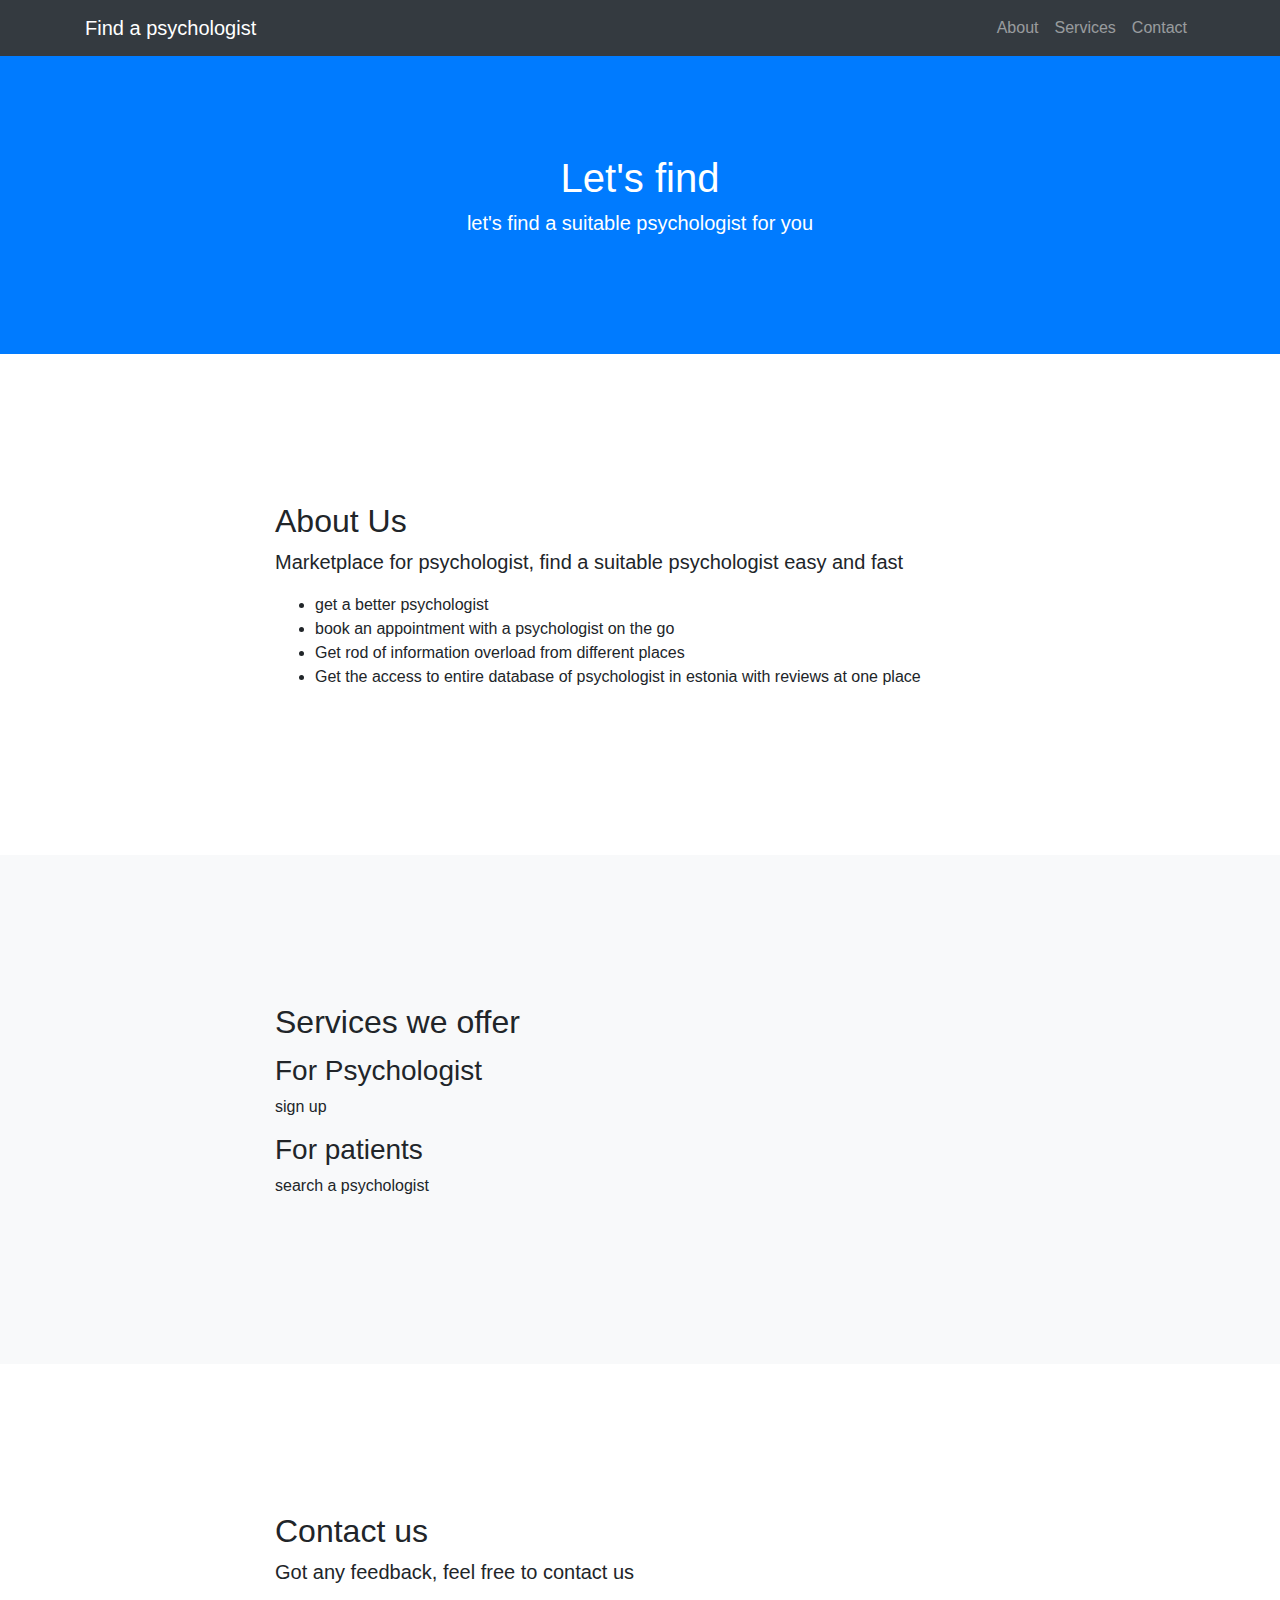
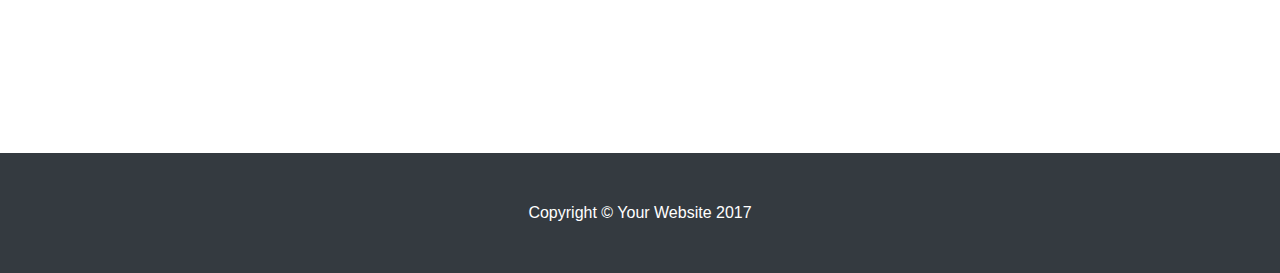
==== index.html @ 7d6e67ac "g48" ====
<!DOCTYPE html>
<html lang="en">

  <head>

    <meta charset="utf-8">
    <meta name="viewport" content="width=device-width, initial-scale=1, shrink-to-fit=no">
    <meta name="description" content="">
    <meta name="author" content="">

    <title>DBAB</title>

    <!-- Bootstrap core CSS -->
    <link href="vendor/bootstrap/css/bootstrap.min.css" rel="stylesheet">

    <!-- Custom styles for this template -->
    <link href="css/scrolling-nav.css" rel="stylesheet">

  </head>

  <body id="page-top">

    <!-- Navigation -->
    <nav class="navbar navbar-expand-lg navbar-dark bg-dark fixed-top" id="mainNav">
      <div class="container">
        <a class="navbar-brand js-scroll-trigger" href="#page-top">Find a psychologist</a>
        <button class="navbar-toggler" type="button" data-toggle="collapse" data-target="#navbarResponsive" aria-controls="navbarResponsive" aria-expanded="false" aria-label="Toggle navigation">
          <span class="navbar-toggler-icon"></span>
        </button>
        <div class="collapse navbar-collapse" id="navbarResponsive">
          <ul class="navbar-nav ml-auto">
            <li class="nav-item">
              <a class="nav-link js-scroll-trigger" href="#about">About</a>
            </li>
            <li class="nav-item">
              <a class="nav-link js-scroll-trigger" href="#services">Services</a>
            </li>
            <li class="nav-item">
              <a class="nav-link js-scroll-trigger" href="#contact">Contact</a>
            </li>
          </ul>
        </div>
      </div>
    </nav>

    <header class="bg-primary text-white">
      <div class="container text-center">
        <h1>Let's find </h1>
        <p class="lead">let's find a suitable psychologist for you</p>
      </div>
    </header>

    <section id="about">
      <div class="container">
        <div class="row">
          <div class="col-lg-8 mx-auto">
            <h2>About Us</h2>
            <p class="lead">Marketplace for psychologist, find a suitable psychologist easy and fast</p>
            <ul>
              <li>get a better psychologist</li>
              <li>book an appointment with a psychologist on the go</li>
              <li>Get rod of information overload from different places</li>
              <li>Get the access to entire database of psychologist in estonia with reviews at one place</li>
            </ul>
          </div>
        </div>
      </div>
    </section>

    <section id="services" class="bg-light">
      <div class="container">
        <div class="row">
          <div class="col-lg-8 mx-auto">
            <h2>Services we offer</h2>
            <p class="lead"><h3>For Psychologist</h3> sign up<href:http://link to the website></p>
	    <p class="lead"><h3>For patients</h3> search a psychologist<href:http://link to the website><p>          
	</div>
        </div>
      </div>
    </section>

    <section id="contact">
      <div class="container">
        <div class="row">
          <div class="col-lg-8 mx-auto">
            <h2>Contact us</h2>
            <p class="lead">Got any feedback, feel free to contact us</p>
          </div>
        </div>
      </div>
    </section>

    <!-- Footer -->
    <footer class="py-5 bg-dark">
      <div class="container">
        <p class="m-0 text-center text-white">Copyright &copy; Your Website 2017</p>
      </div>
      <!-- /.container -->
    </footer>

    <!-- Bootstrap core JavaScript -->
    <script src="vendor/jquery/jquery.min.js"></script>
    <script src="vendor/popper/popper.min.js"></script>
    <script src="vendor/bootstrap/js/bootstrap.min.js"></script>

    <!-- Plugin JavaScript -->
    <script src="vendor/jquery-easing/jquery.easing.min.js"></script>

    <!-- Custom JavaScript for this theme -->
    <script src="js/scrolling-nav.js"></script>

  </body>

</html>
---- css/scrolling-nav.css ----
/*!
 * Start Bootstrap - Scrolling Nav (http://startbootstrap.com/template-overviews/scrolling-nav)
 * Copyright 2013-2017 Start Bootstrap
 * Licensed under MIT (https://github.com/BlackrockDigital/startbootstrap-scrolling-nav/blob/master/LICENSE)
 */

header {
  padding: 154px 0 100px;
}

@media (min-width: 992px) {
  header {
    padding: 156px 0 100px;
  }
}

section {
  padding: 150px 0;
}
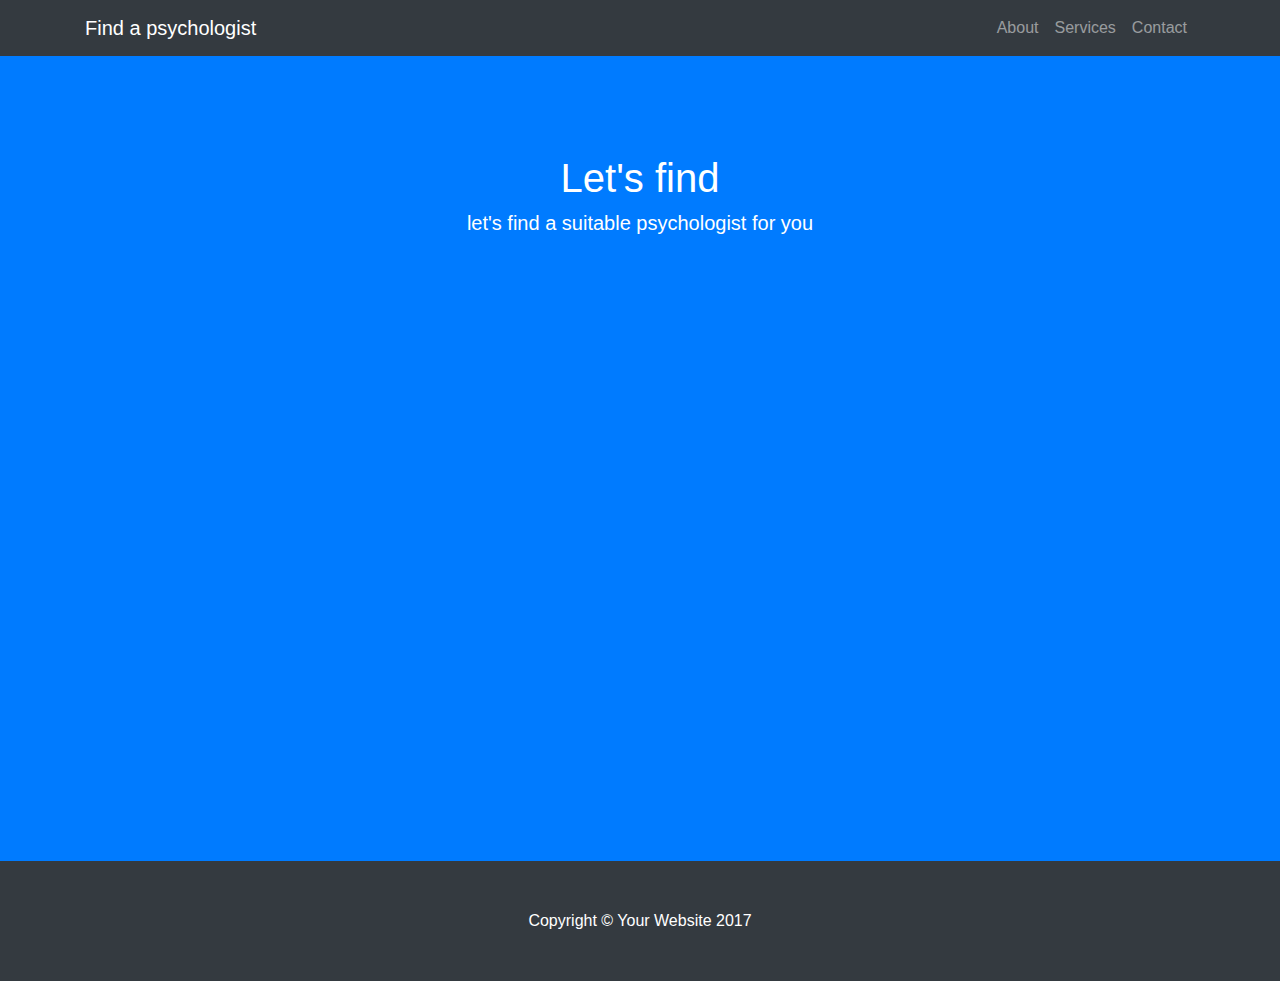
==== commit d65f4db9: "c" ====
--- a/index.html
+++ b/index.html
@@ -8,7 +8,7 @@
     <meta name="description" content="">
     <meta name="author" content="">
 
-    <title>DBAB</title>
+    <title>Dont Be A Burden</title>
 
     <!-- Bootstrap core CSS -->
     <link href="vendor/bootstrap/css/bootstrap.min.css" rel="stylesheet">
@@ -48,47 +48,8 @@
         <h1>Let's find </h1>
         <p class="lead">let's find a suitable psychologist for you</p>
       </div>
-    </header>
+<iframe src="https://docs.google.com/forms/d/e/1FAIpQLScRQNqp3ETSfE3GgrtGGzEsT5LIzl97d4sPjKJZpCEevKdRkw/viewform?embedded=true" width="2000" height="500" frameborder="0" marginheight="0" marginwidth="0">Loading...</iframe>    </header>
 
-    <section id="about">
-      <div class="container">
-        <div class="row">
-          <div class="col-lg-8 mx-auto">
-            <h2>About Us</h2>
-            <p class="lead">Marketplace for psychologist, find a suitable psychologist easy and fast</p>
-            <ul>
-              <li>get a better psychologist</li>
-              <li>book an appointment with a psychologist on the go</li>
-              <li>Get rod of information overload from different places</li>
-              <li>Get the access to entire database of psychologist in estonia with reviews at one place</li>
-            </ul>
-          </div>
-        </div>
-      </div>
-    </section>
-
-    <section id="services" class="bg-light">
-      <div class="container">
-        <div class="row">
-          <div class="col-lg-8 mx-auto">
-            <h2>Services we offer</h2>
-            <p class="lead"><h3>For Psychologist</h3> sign up<href:http://link to the website></p>
-	    <p class="lead"><h3>For patients</h3> search a psychologist<href:http://link to the website><p>          
-	</div>
-        </div>
-      </div>
-    </section>
-
-    <section id="contact">
-      <div class="container">
-        <div class="row">
-          <div class="col-lg-8 mx-auto">
-            <h2>Contact us</h2>
-            <p class="lead">Got any feedback, feel free to contact us</p>
-          </div>
-        </div>
-      </div>
-    </section>
 
     <!-- Footer -->
     <footer class="py-5 bg-dark">
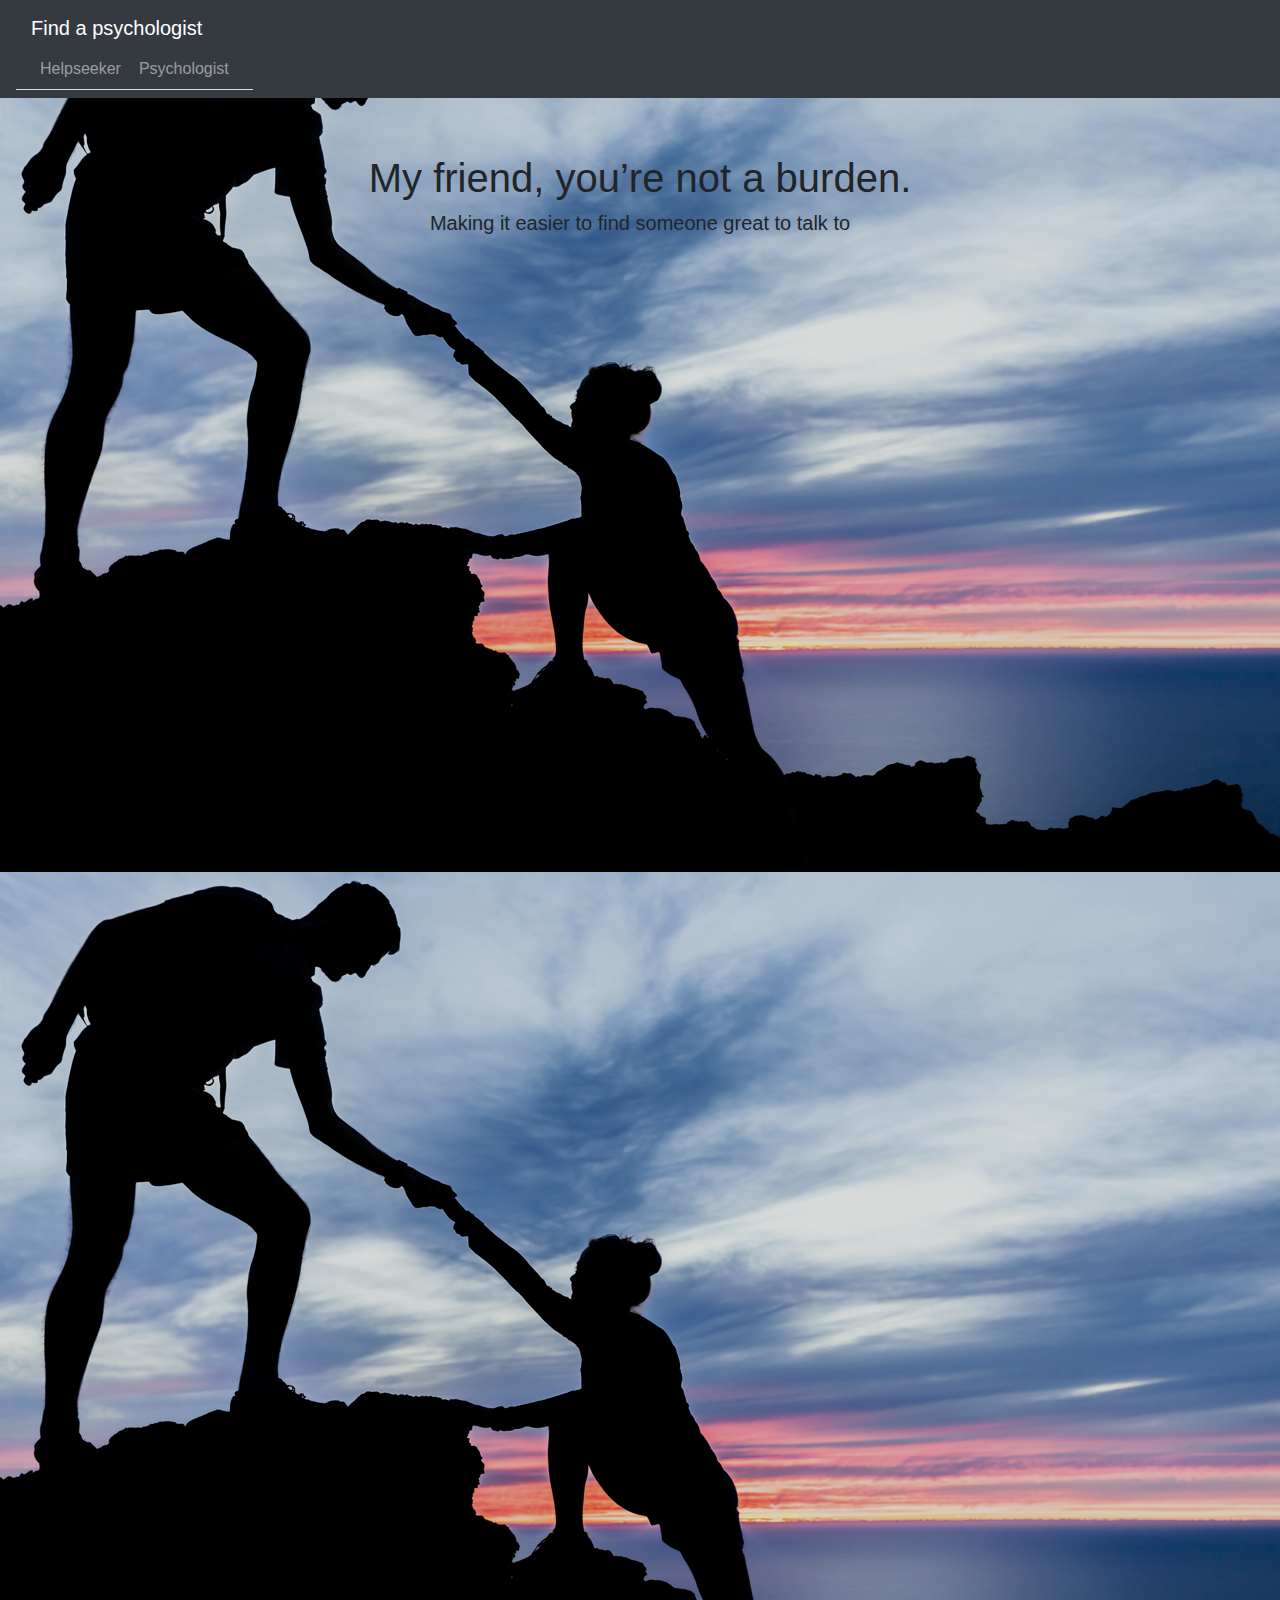
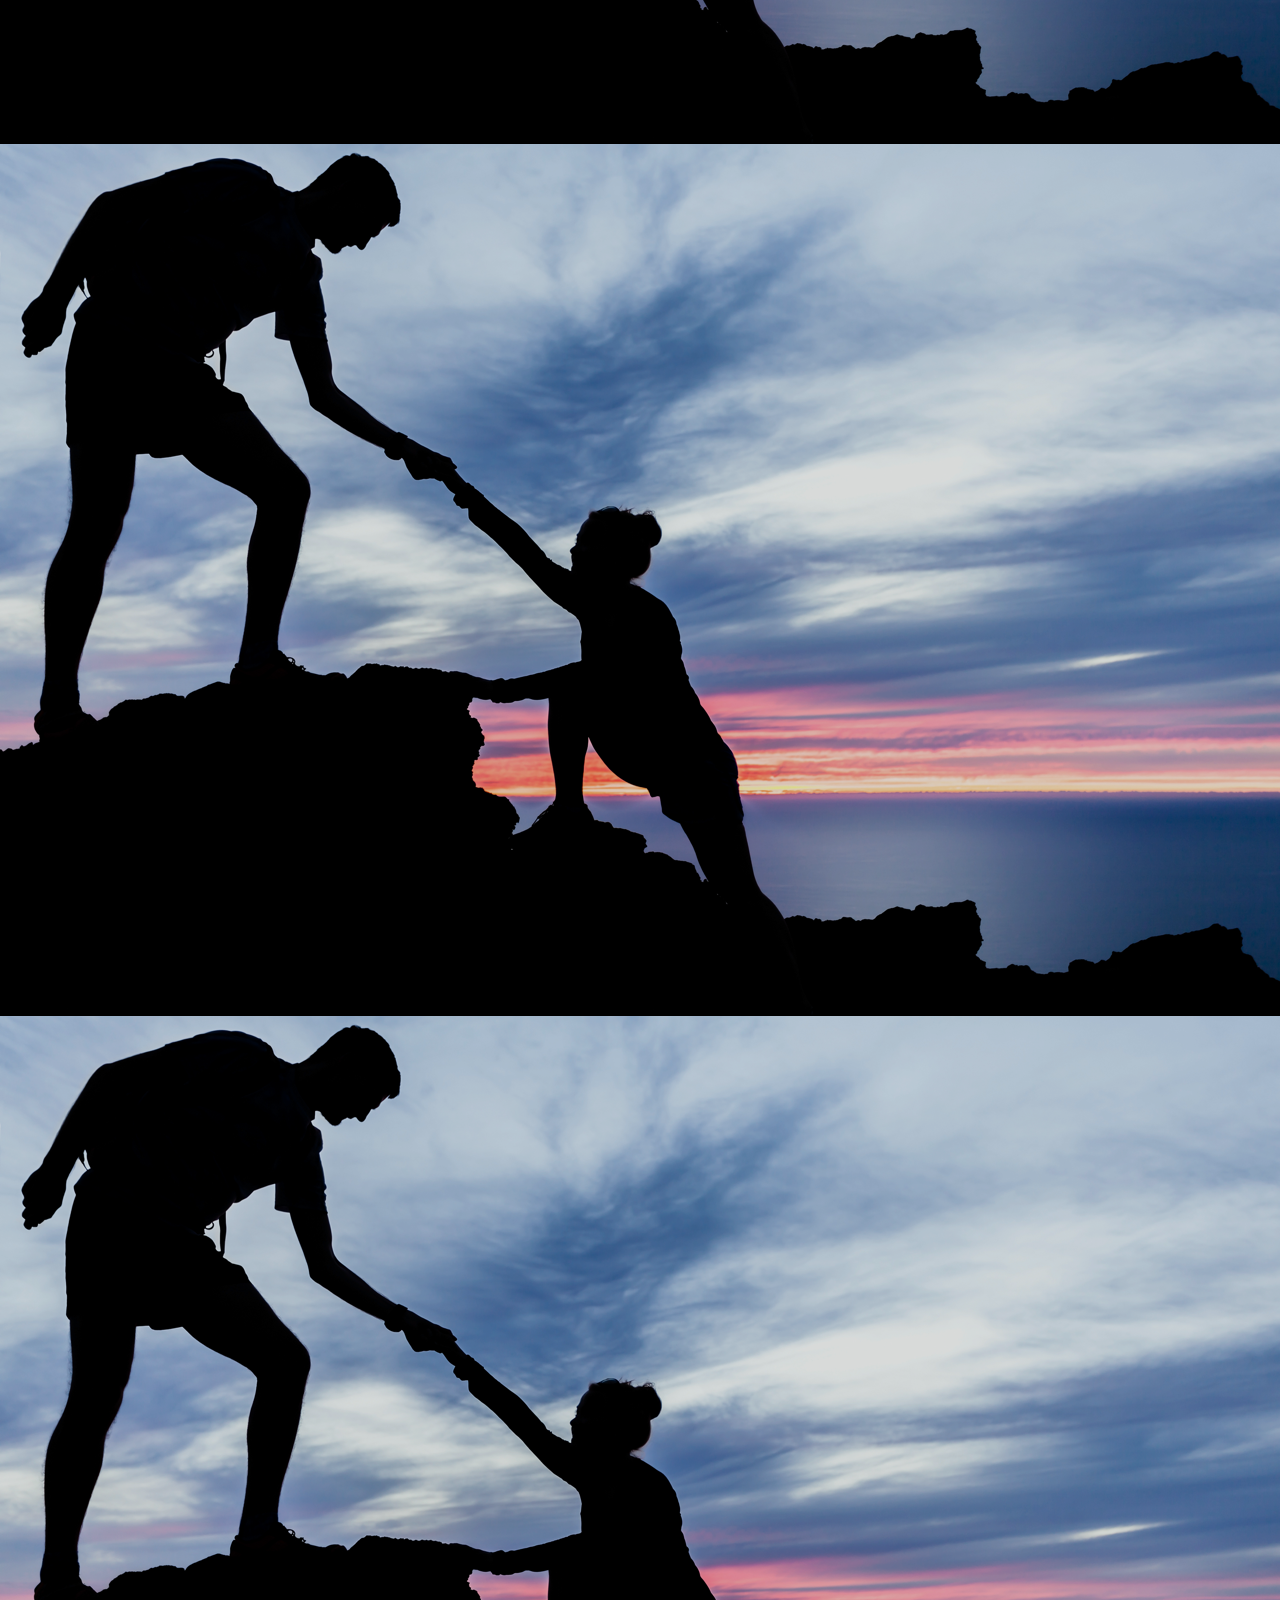
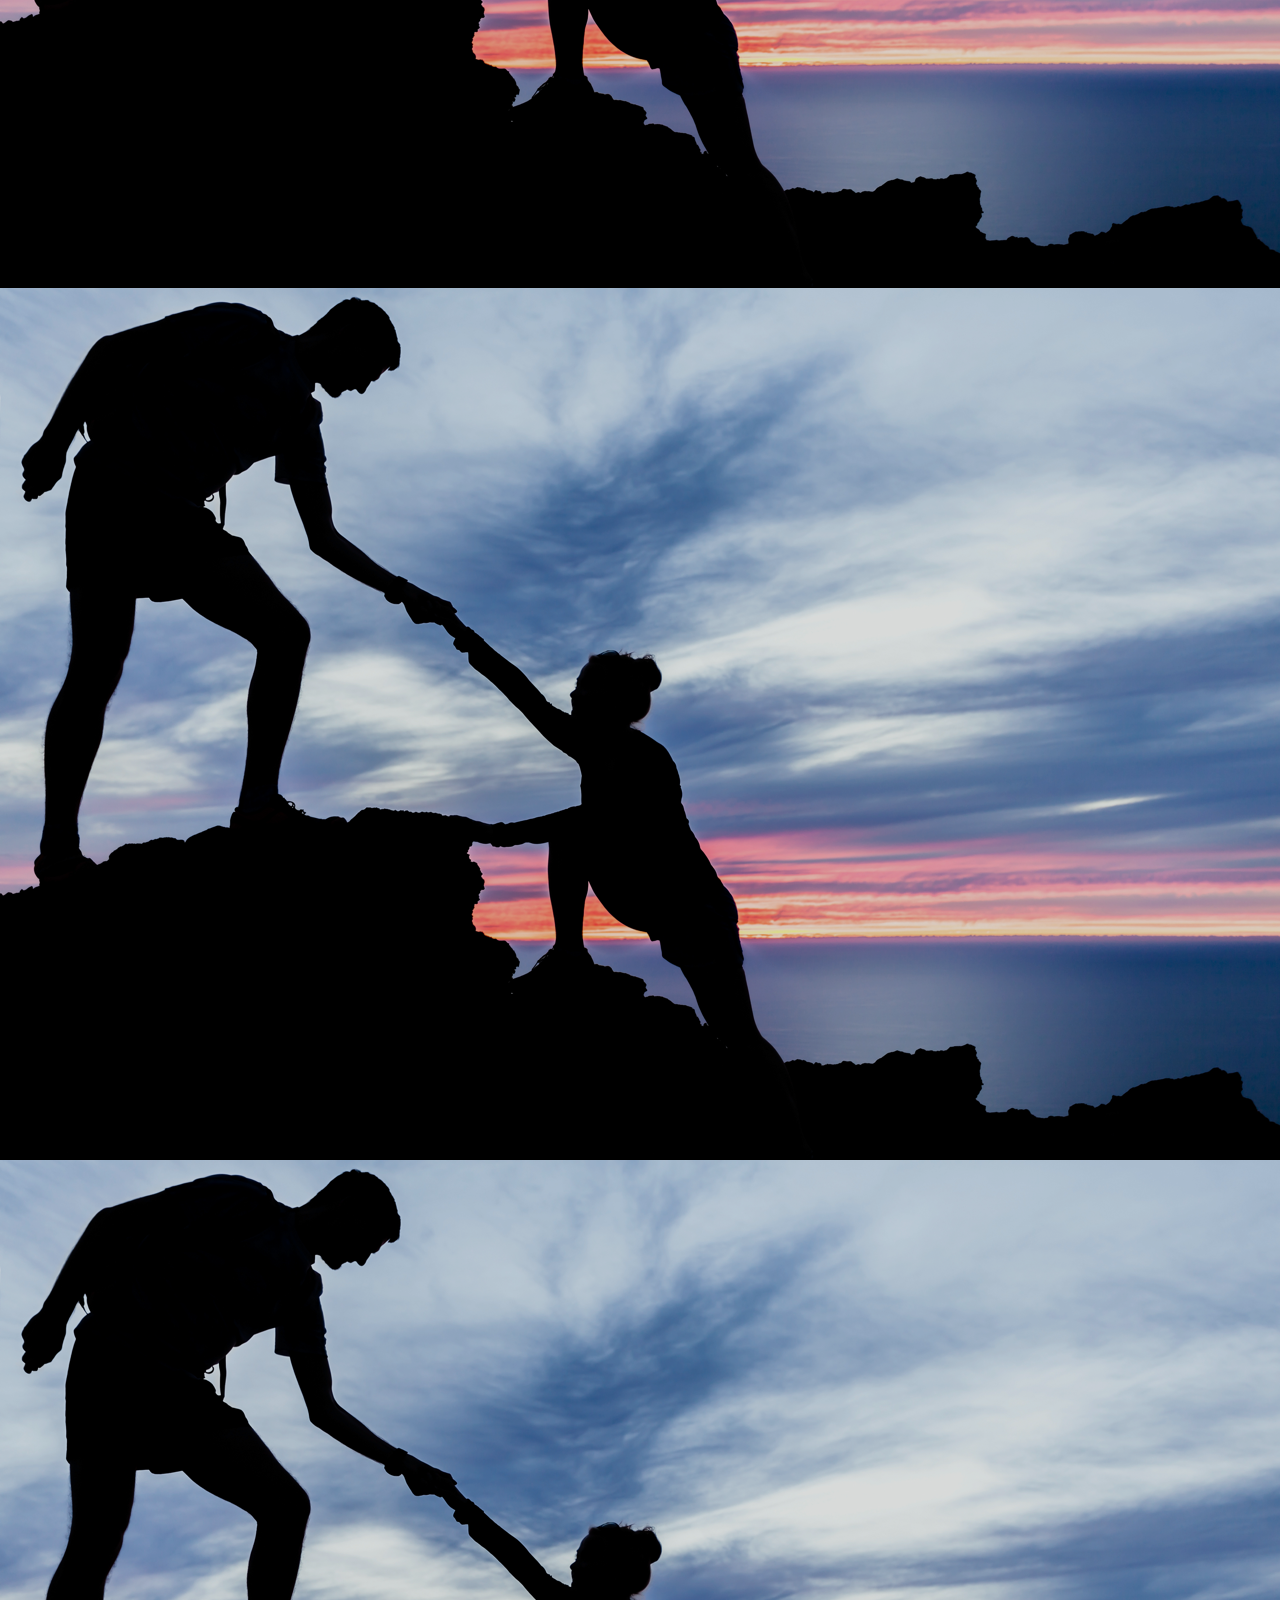
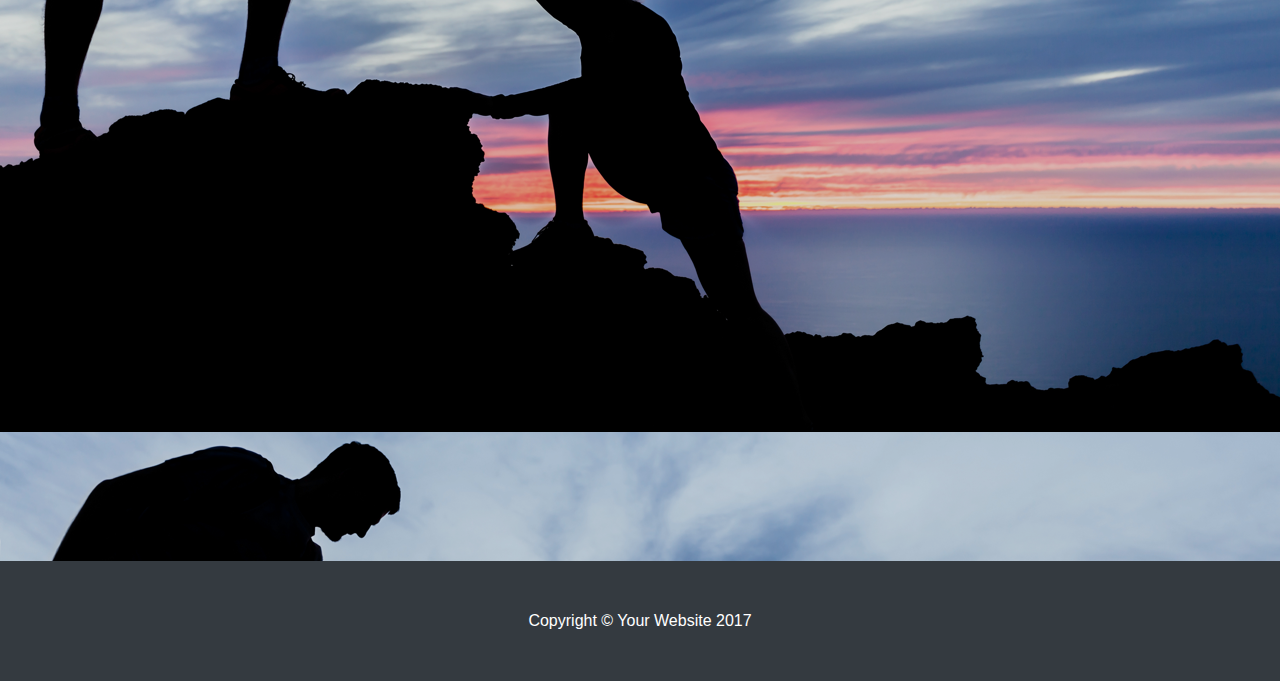
==== commit 59a287ba: "jj" ====
--- a/index.html
+++ b/index.html
@@ -22,7 +22,9 @@
 
     <!-- Navigation -->
     <nav class="navbar navbar-expand-lg navbar-dark bg-dark fixed-top" id="mainNav">
-      <div class="container">
+<ul class="nav nav-tabs nav-justified">
+      
+<div class="container">
         <a class="navbar-brand js-scroll-trigger" href="#page-top">Find a psychologist</a>
         <button class="navbar-toggler" type="button" data-toggle="collapse" data-target="#navbarResponsive" aria-controls="navbarResponsive" aria-expanded="false" aria-label="Toggle navigation">
           <span class="navbar-toggler-icon"></span>
@@ -30,25 +32,24 @@
         <div class="collapse navbar-collapse" id="navbarResponsive">
           <ul class="navbar-nav ml-auto">
             <li class="nav-item">
-              <a class="nav-link js-scroll-trigger" href="#about">About</a>
+              <a class="nav-link js-scroll-trigger" href="index.html">Helpseeker</a>
             </li>
             <li class="nav-item">
-              <a class="nav-link js-scroll-trigger" href="#services">Services</a>
-            </li>
-            <li class="nav-item">
-              <a class="nav-link js-scroll-trigger" href="#contact">Contact</a>
+              <a class="nav-link js-scroll-trigger" href="Psychologist.html">Psychologist</a>
             </li>
           </ul>
         </div>
       </div>
     </nav>
-
-    <header class="bg-primary text-white">
+<body background="bg_2x.png">
+    <header background="bg_2x.png.jpg">
       <div class="container text-center">
-        <h1>Let's find </h1>
-        <p class="lead">let's find a suitable psychologist for you</p>
+        <h1>My friend, you’re not a burden.</h1>
+        <p class="lead">Making it easier to find someone great to talk to</p>
       </div>
-<iframe src="https://docs.google.com/forms/d/e/1FAIpQLScRQNqp3ETSfE3GgrtGGzEsT5LIzl97d4sPjKJZpCEevKdRkw/viewform?embedded=true" width="2000" height="500" frameborder="0" marginheight="0" marginwidth="0">Loading...</iframe>    </header>
+</body>
+<body>
+<iframe src="https://docs.google.com/forms/d/e/1FAIpQLScRQNqp3ETSfE3GgrtGGzEsT5LIzl97d4sPjKJZpCEevKdRkw/viewform?embedded=true" width="2000" height="5000" frameborder="0" marginheight="0" marginwidth="0">Loading...</iframe>    </header>
 
 
     <!-- Footer -->
--- a/css/scrolling-nav.css
+++ b/css/scrolling-nav.css
@@ -6,6 +6,7 @@
 
 header {
   padding: 154px 0 100px;
+  background-image: bg_2x.png;
 }
 
 @media (min-width: 992px) {
